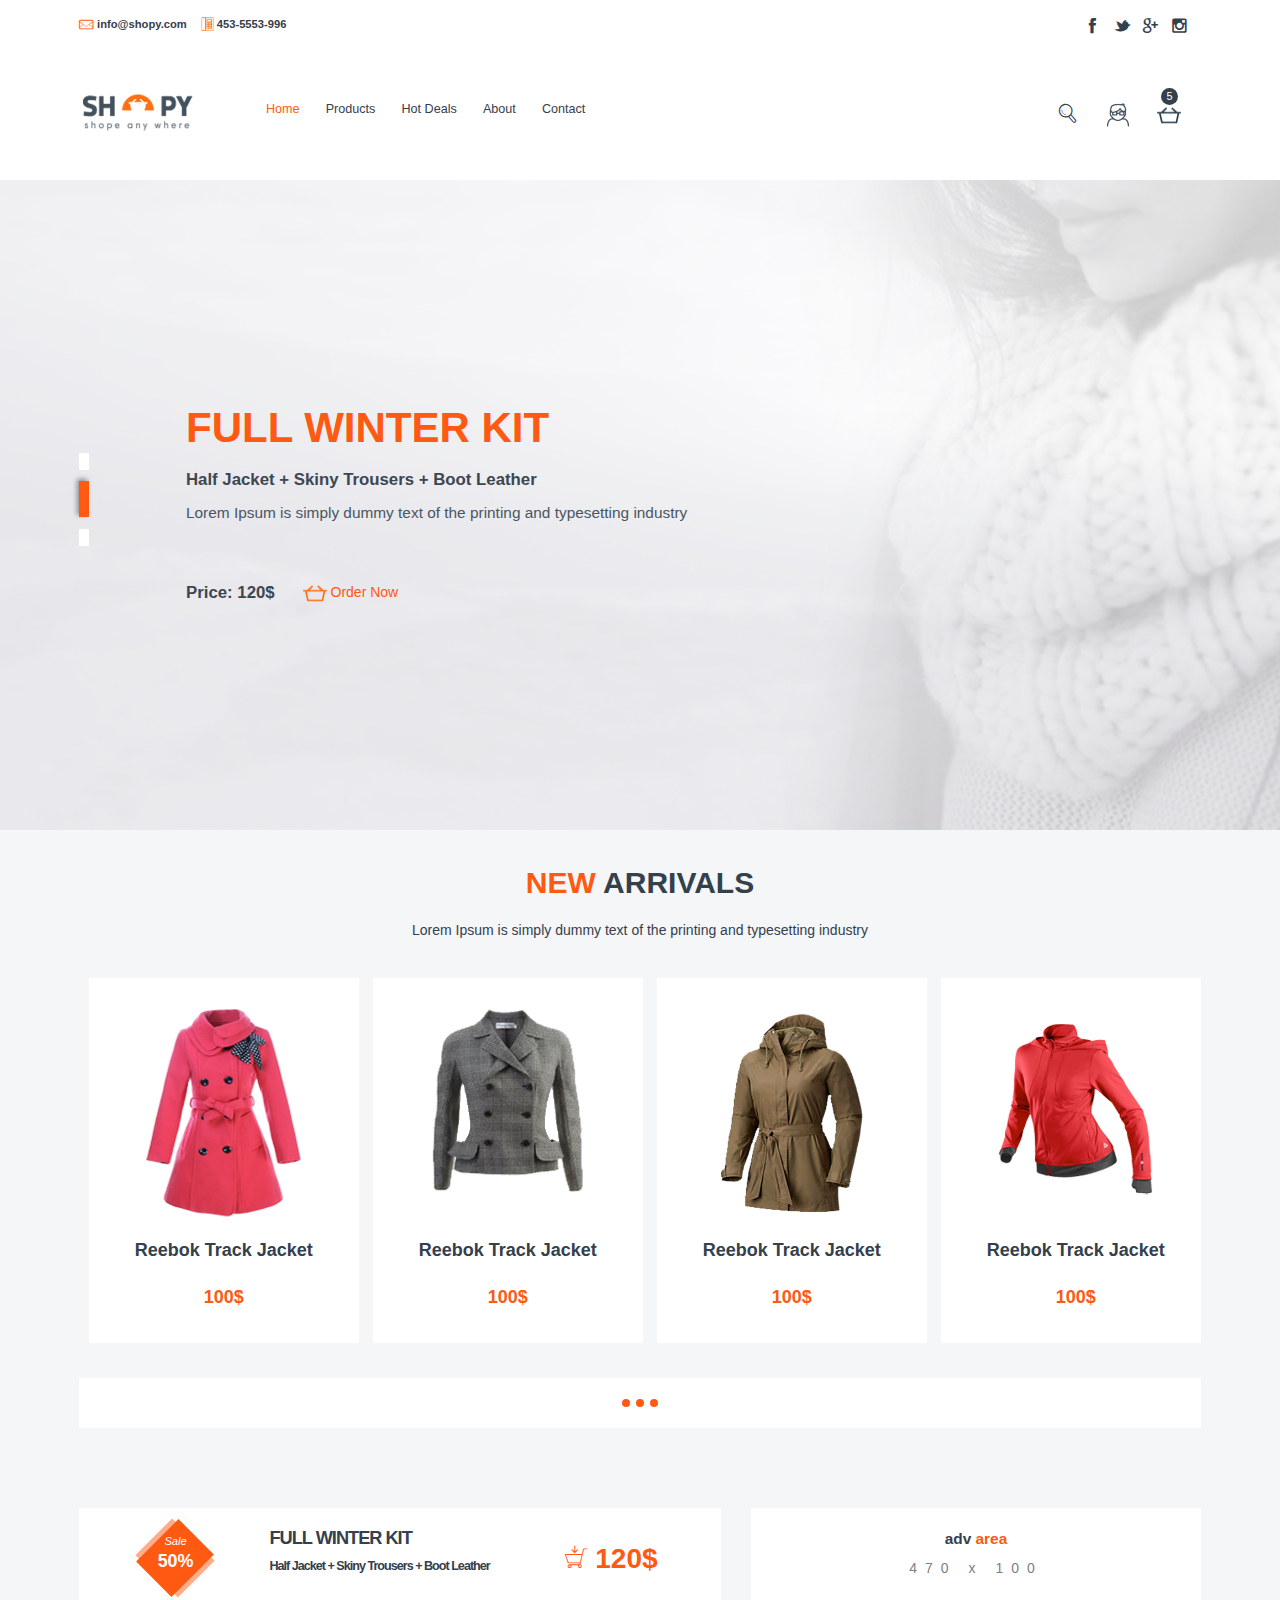
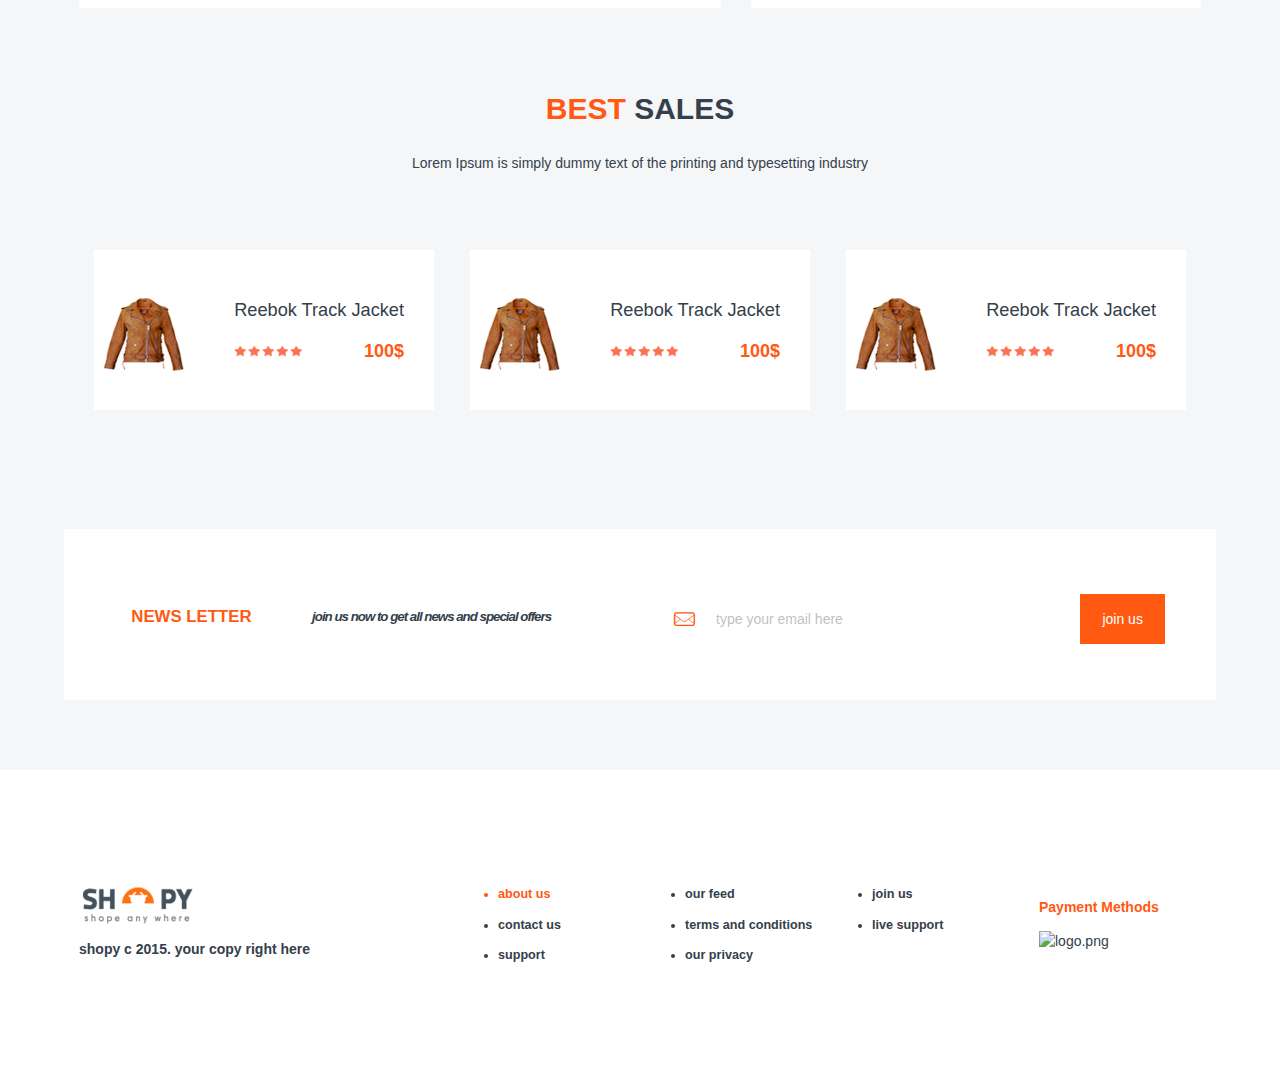
==== index.html @ ba0f43d4 "Resolved Issue #3" ====
<!doctype html>
<html lang="es">
    <head>
        <meta charset="utf-8">
        <title>Shopy Template</title>
        <meta name="description" content="The Best Shopy Template Ever">
        <meta name="viewport" content="width=device-width, initial-scale=1, maximum-scale=1, user-scalable=1, minimum-scale=1">
        
        <script src="jsd/bootstrap.min.js"></script>
        <link rel="stylesheet" href="css/fontactis-fonts1.css">
        <link rel="stylesheet" href="css/bootstrap.min.css">
        <link rel="stylesheet" href="css/main.css">
    </head>
    <body>
            <!-- Header, Main Menu, Nav -->
         <section id="header">

                <!-- Navigation Section -->
             <div id="navigation">
             <div class="container">
                    <!-- Info Section in Navigation -->
                 <div id="nav-info">
                     <ul class="list-inline">
                        <li >
                            <span class="icon-mail contact-icons"></span> info@shopy.com
                        </li>
                        <li>
                            <span>
                                <img src="imgs/icons/tel.png" alt="tel" height="14px" width="13px">
                            </span>453-5553-996
                        </li>
                        <li class="pull-right social-icons">
                            <span class="icon-facebook"></span>
                            <span class="icon-twitter-alt"></span>
                            <span class="icon-gplus"></span>
                            <span class="icon-instagram"></span>
                        </li> 
                     </ul>
                 </div>

                    <!-- Main Menu Section in Navigation -->
                 <div id="main-menu">
                    <div class="row">
                        <div class="col-md-2 main-menu-logo">
                            <img src="imgs/logo.png" height="39px" width="118px" alt="logo.png">
                        </div>
                        <div class="col-md-8 menu">
                            <ul class="list-inline">
                                <li class="active"><a href="index.html">Home</a></li>
                                <li><a href="products.html">Products</a></li>
                                <li>Hot Deals</li>
                                <li>About</li>
                                <li>Contact</li>
                            </ul>
                        </div>
                        <div class="col-md-2 main-menu-options">
                            <ul class="list-inline text-right">
                                <li class="rotate-search icon-search"></li>
                                <li>
                                    <img src="imgs/icons/user.png" alt="tel" height="24px" width="24px">
                                </li>
                                <li>
                                    <span class="cart">5</span>
                                    <img src="imgs/icons/cart.png" alt="tel" height="22px" width="24px">
                                </li>
                            </ul>
                        </div>
                    </div>
                 </div>
             </div>
             </div>

            </div>
        </section>
            <!-- End Of Principal, Main. -->

            <!-- Home Section in Page -->
        <section id="home">
             <div class="home-bg" style="background-image: url(imgs/home-bg.jpg); background-size: cover;"></div>
             <div class="container">
             <div class="row">
                    <!-- Promotions in Home -->
                 <div class="col col-xs-12 col-sm-7 row" id="promos">
                     <div class="col-xs-2 promos-controls">
                        <span class="control"></span>
                        <span class="control promo-selected"></span>
                        <span class="control"></span>
                     </div>

                     <div class="col-xs-10 promo">
                         <div class="promo-title">
                             <h1>Full Winter Kit</h1>
                         </div>
                         <div class="promo-content">
                             <div class="promo-content-pack">
                                 <p>Half Jacket + Skiny Trousers + Boot Leather</p>
                             </div>
                             <div class="promo-content-description">
                                 <p>Lorem Ipsum is simply dummy text of the printing and typesetting industry</p>
                             </div>
                         </div>
                         <div class="promo-foot">
                             <div class="promo-foot-price">
                                 <p>Price: 120$</p>
                             </div>
                             <div class="promo-foot-order">
                                 <a href="#"><span><img src="imgs/icons/cart-orange.png" alt="Cart" height="22px" width="24px"> </span>Order Now</a>
                             </div>
                         </div>
                     </div>
                 </div>
             </div>
        </section>
            <!-- End of Home Section -->

            <!-- New Arrivals Section -->
        <section id="new-arrivals-section">
            <div class="container">
                <div id="new-arrivals">
                    <div id="new-arrivals-title">
                        <h2><span>New</span> Arrivals</h2>
                    </div>
                    <div id="new-arrivals-description">
                        <p>Lorem Ipsum is simply dummy text of the printing and typesetting industry</p>
                    </div>
                    <div id="new-arrivals-content">
                        <a href="product-detail.html" class="col-sm-6 col-md-3 new-arrival">
                             <div class="new-arrival-img">
                                 <img src="imgs/new-arrivals/new-arrival-1.png" height="214px" width="159px" alt="clothes.jpg">
                             </div>
                             <div class="new-arrival-name">
                                 <h4>Reebok Track Jacket</h4>
                             </div>
                             <div class="new-arrival-price">
                                 <h4>100$</h4>
                             </div>
                        </a>
                        <a href="product-detail.html" class="col-sm-6 col-md-3 new-arrival">
                             <div class="new-arrival-img">
                                 <img src="imgs/new-arrivals/new-arrival-2.png" height="214px" width="159px" alt="clothes.jpg">
                             </div>
                             <div class="new-arrival-name">
                                 <h4>Reebok Track Jacket</h4>
                             </div>
                             <div class="new-arrival-price">
                                 <h4>100$</h4>
                             </div>
                        </a>
                        <a href="product-detail.html" class="col-sm-6 col-md-3 new-arrival">
                             <div class="new-arrival-img">
                                 <img src="imgs/new-arrivals/new-arrival-3.png" height="214px" width="159px" alt="clothes.jpg">
                             </div>
                             <div class="new-arrival-name">
                                 <h4>Reebok Track Jacket</h4>
                             </div>
                             <div class="new-arrival-price">
                                 <h4>100$</h4>
                             </div>
                        </a >
                        <a href="product-detail.html" class="col-sm-6 col-md-3 new-arrival">
                             <div class="new-arrival-img">
                                 <img src="imgs/new-arrivals/new-arrival-4.png" height="214px" width="159px" alt="clothes.jpg">
                             </div>
                             <div class="new-arrival-name">
                                 <h4>Reebok Track Jacket</h4>
                             </div>
                             <div class="new-arrival-price">
                                 <h4>100$</h4>
                             </div>
                        </a>
                    </div>
                    <div id="new-arrivals-paging">
                        <div class="col-xs-12 paging-controls">
                           <span></span>
                           <span></span>
                           <span></span>
                        </div>
                    </div>
                </div>
            </div>
        </section>
            <!-- End of New Arrivals Section -->

            <!-- Best Sales -->
        <section id="best-sales">
            <div class="container">
                    <!-- Best Sales Offers Section -->
                <div class="row" id="best-sales-offers">
                    <div class="col col-xs-12 col-md-7 best-sales-offer">
                        <div class="col-xs-3 best-sales-offer-discount">
                            <div class="sale-bg"></div>
                            <div class="discount">
                                <p>Sale <br><span>50%</span></p>
                            </div>
                        </div>
                        <div class="col-xs-9 best-sales-offer-content">
                            <div class="col-xs-8 offer-description">
                                <h3>Full Winter Kit</h3>
                                <p>Half Jacket + Skiny Trousers + Boot Leather</p>
                            </div>
                            <div class="col-xs-4 offer-price">
                                <h3>
                                <span class="icon-caddie-shopping-streamline"></span> 120$
                                </h3>
                            </div>
                        </div>
                    </div>
                    <div class="col col-xs-12 col-md-5 best-sales-offer">
                        <div class="adv-area-title">
                            <p>adv <span>area</span></p>
                        </div>
                        <div class="adv-area-size">
                            <p>470 x 100</p>
                        </div>
                    </div>
                </div>
                <div id="best-sales-body">
                    <div class="best-sales-title">
                        <h2><span>Best</span> Sales</h2>
                    </div>
                    <div class="best-sales-description">
                        <p>Lorem Ipsum is simply dummy text of the printing and typesetting industry</p>
                    </div>
                    <div class="best-sales-content">
                        <div class="col-xs-4 best-sale">
                            <div class="best-sale-img">
                                <img src="imgs/best-sales/best-sale.png" height="90px" width="80px" alt="clothes.jpg">
                            </div>
                            <div class="best-sale-name">
                                <h3>Reebok Track Jacket</h3>
                            </div>
                            <div class="best-sale-votes"></div>
                            <div class="best-sale-price">
                                <h4>100$</h4>
                            </div>
                        </div>
                        <div class="col-xs-4 best-sale">
                            <div class="best-sale-img">
                                <img src="imgs/best-sales/best-sale.png" height="90px" width="80px" alt="clothes.jpg">
                            </div>
                            <div class="best-sale-name">
                                <h3>Reebok Track Jacket</h3>
                            </div>
                            <div class="best-sale-votes"></div>
                            <div class="best-sale-price">
                                <h4>100$</h4>
                            </div>
                        </div>
                        <div class="col-xs-4 best-sale">
                            <div class="best-sale-img">
                                <img src="imgs/best-sales/best-sale.png" height="90px" width="80px" alt="clothes.jpg">
                            </div>
                            <div class="best-sale-name">
                                <h3>Reebok Track Jacket</h3>
                            </div>
                            <div class="best-sale-votes"></div>
                            <div class="best-sale-price">
                                <h4>100$</h4>
                            </div>
                        </div>
                    </div>
                </div>
            </div>
        </section>
            <!-- End Of Best Sales Section -->

            <!-- Join Section -->
        <section id="join-section">
            <div class="container">
                <div class="row">
                    <div class="col-sm-12 col-md-6">
                        <div class="col-sm-5 col-md-4">
                            <h5>News Letter</h5>
                        </div>
                        <div class="col-sm-7 col-md-8">
                            <p>join us now to get all news and special offers</p>
                        </div>
                    </div>
                    <div class="col-sm-12 col-md-6">
                        <div class="col-sm-9 col-md-9">
                            <div class="join-input form-group">
                                <span class="icon-mail"></span>
                                <input type="email" id="join" name="join-button" placeholder="type your email here" value="" class="">
                            </div>
                        </div>
                        <div class="col-sm-3 col-md-3">
                            <div class="join-button">
                                <button class="btn join">join us</button>
                            </div>
                        </div>
                    </div>
                </div>
            </div>
        </section>

            <!-- Footer -->
        <footer id="page-footer">
            <div class="container">
                <div class="row">
                    <div class="col-xs-12 col-md-4 foot-logo">
                        <div class="logo-section">
                            <img src="imgs/logo.png" height="39px" width="118px" alt="logo.png">
                        </div>
                        <div class="copyrights">
                            <p>shopy c 2015. your copy right here</p>
                        </div>
                    </div>
                    <div class="col-xs-12 col-md-6 foot-info">
                        <div class="col-xs-8 col-sm-4">
                            <ul>
                                <li class="actived">about us</li>
                                <li>contact us</li>
                                <li>support</li>
                            </ul>
                        </div>
                        <div class="col-xs-8 col-sm-4">
                            <ul>
                                <li>our feed</li>
                                <li>terms and conditions</li>
                                <li>our privacy</li>
                            </ul>
                        </div>
                        <div class="col-xs-8 col-sm-4">
                            <ul>
                                <li>join us</li>
                                <li>live support</li>
                            </ul>
                        </div>
                    </div>
                    <div class="col-xs-12 col-md-2 foot-payment">
                        <div class="title">
                            <h4>Payment Methods</h4>
                        </div>
                        <div class="cards">
                            <img src="imgs/icons/cards.png" height="19px" width="170px" alt="logo.png">
                        </div>
                    </div>
                </div>
            </div>
        </footer>
    </body>
</html>
---- css/fontactis-fonts1.css ----
@charset "UTF-8";

@font-face {
  font-family: "fontactis-fonts1";
  src:url("../fonts/fontactis-fonts1.eot");
  src:url("../fonts/fontactis-fonts1.eot?#iefix") format("embedded-opentype"),
    url("../fonts/fontactis-fonts1.woff") format("woff"),
    url("../fonts/fontactis-fonts1.ttf") format("truetype"),
    url("../fonts/fontactis-fonts1.svg#fontactis-fonts1") format("svg");
  font-weight: normal;
  font-style: normal;
}

[data-icon]:before {
  font-family: "fontactis-fonts1" !important;
  content: attr(data-icon);
  font-style: normal !important;
  font-weight: normal !important;
  font-variant: normal !important;
  text-transform: none !important;
  speak: none;
  line-height: 1;
  -webkit-font-smoothing: antialiased;
  -moz-osx-font-smoothing: grayscale;
}

[class^="icon-"]:before,
[class*=" icon-"]:before {
  font-family: "fontactis-fonts1" !important;
  font-style: normal !important;
  font-weight: normal !important;
  font-variant: normal !important;
  text-transform: none !important;
  speak: none;
  line-height: 1;
  -webkit-font-smoothing: antialiased;
  -moz-osx-font-smoothing: grayscale;
}

.icon-mail:before {
  content: "\61";
}
.icon-facebook:before {
  content: "\62";
}
.icon-facebook-alt:before {
  content: "\63";
}
.icon-twitter-alt:before {
  content: "\64";
  font-size: 1.1em;
  position: relative;
  top: 1px;
}
.icon-instagram:before {
  content: "\65";
}
.icon-gplus:before {
  content: "\66";
}
.icon-search:before {
  content: "\67";

}
.icon-search-1:before {
  content: "\68";
}
.icon-shopping-cart:before {
  content: "\69";
}
.icon-caddie-shopping-streamline:before {
  content: "\6a";
}
.icon-caddie-shop-shopping-streamline:before {
  content: "\6b";
}
---- css/main.css ----
::-moz-selection {
  background: #b3d4fc;
  text-shadow: none;
}
::selection {
  background: #b3d4fc;
  text-shadow: none;
}
a {
  color: inherit;
}
a:hover {
  color: inherit;
  text-decoration: none;
}
body {
  background-color: #f4f6f8;
  color: #34404b;
}
body h2 {
  font-weight: 900;
  text-align: center;
  text-transform: uppercase;
}
body h2 span {
  color: #ff5912;
}
.container {
  max-width: 90%;
}
/*
	All Site Styles to the Complete Site.
==============================================================*/
#header {
  position: relative;
}
#header #navigation {
  background: #fff;
  height: 180px;
}
#header #navigation #nav-info {
  -webkit-box-align: center;
  -moz-box-align: center;
  -o-box-align: center;
  -ms-flex-align: center;
  -webkit-align-items: center;
  align-items: center;
  display: -webkit-box;
  display: -moz-box;
  display: -webkit-flex;
  display: -ms-flexbox;
  display: box;
  display: flex;
  height: 60px;
}
#header #navigation #nav-info ul {
  color: #34404b;
  width: 100%;
}
#header #navigation #nav-info ul li {
  cursor: pointer;
  font-size: 0.8em;
  font-weight: bold;
}
#header #navigation #nav-info ul li .contact-icons {
  bottom: -4px;
  color: #ff5912;
  font-size: 1.3em;
  position: relative;
}
#header #navigation #nav-info ul li img {
  position: relative;
  top: -1px;
}
#header #navigation #nav-info ul .social-icons {
  bottom: -3px;
  font-size: 1.2em;
  position: relative;
}
#header #navigation #nav-info ul .social-icons span {
  margin: 0 0.2em;
  position: relative;
}
#header #navigation #nav-info ul .social-icons span:hover::before {
  color: rgba(255,89,18,0.9);
  font-size: 1.3em;
  position: relative;
}
#header #navigation #nav-info ul .social-icons span::before {
  -webkit-transition: all ease 0.4s;
  -moz-transition: all ease 0.4s;
  -o-transition: all ease 0.4s;
  -ms-transition: all ease 0.4s;
  transition: all ease 0.4s;
}
#header #navigation #main-menu {
  -webkit-box-align: center;
  -moz-box-align: center;
  -o-box-align: center;
  -ms-flex-align: center;
  -webkit-align-items: center;
  align-items: center;
  display: -webkit-box;
  display: -moz-box;
  display: -webkit-flex;
  display: -ms-flexbox;
  display: box;
  display: flex;
  height: 120px;
}
#header #navigation #main-menu .row {
  width: 100%;
}
#header #navigation #main-menu .main-menu-logo {
  position: relative;
  top: -8px;
}
#header #navigation #main-menu .menu {
  font-size: 0.9em;
  font-weight: 500;
}
#header #navigation #main-menu .menu ul li {
  cursor: pointer;
  margin-right: 1em;
}
#header #navigation #main-menu .menu ul .active {
  color: #ff5912;
}
#header #navigation #main-menu .main-menu-options {
  padding-right: 0;
}
#header #navigation #main-menu .main-menu-options ul li {
  cursor: pointer;
  font-size: 1.3em;
  margin-left: 0.7em;
  position: relative;
  -webkit-transition: all ease 0.6s;
  -moz-transition: all ease 0.6s;
  -o-transition: all ease 0.6s;
  -ms-transition: all ease 0.6s;
  transition: all ease 0.6s;
}
#header #navigation #main-menu .main-menu-options ul li .cart {
  background: #34404b;
  -webkit-background-clip: boerder-box;
  -moz-background-clip: boerder-box;
  background-clip: boerder-box;
  border-radius: 50%;
  color: #fff;
  font-size: 0.6em;
  height: 17px;
  left: 9px;
  padding: 0.1em;
  position: absolute;
  text-align: center;
  top: -13px;
  width: 17px;
}
#header #navigation #main-menu .main-menu-options ul .rotate-search {
  -webkit-transform: rotate(-85deg);
  -moz-transform: rotate(-85deg);
  -o-transform: rotate(-85deg);
  -ms-transform: rotate(-85deg);
  transform: rotate(-85deg);
}
#join-section .container .row {
  -webkit-box-align: center;
  -moz-box-align: center;
  -o-box-align: center;
  -ms-flex-align: center;
  -webkit-align-items: center;
  align-items: center;
  background: #fff;
  margin-top: 2em;
  margin-bottom: 5em;
  min-height: 123px;
  padding: 7% 0 0 6%;
}
#join-section .container .row div {
  margin-bottom: 1em;
  padding: 0;
}
#join-section .container .row div div h5 {
  color: #ff5912;
  font-size: 1.2em;
  font-weight: 800;
  margin: 0;
  text-transform: uppercase;
  white-space: nowrap;
}
#join-section .container .row div div p {
  color: #34404b;
  font-size: 0.95em;
  font-style: italic;
  font-weight: 700;
  letter-spacing: -1px;
  margin: 0;
}
#join-section .container .row div div .join-input span {
  color: #ff5912;
  font-size: 1.5em;
  margin-right: 0.5em;
}
#join-section .container .row div div .join-input input {
  border: none;
  border-radius: 5px;
  height: 25px;
  margin: 0;
  padding: 0 0.5em;
  position: relative;
  top: -6px;
  -webkit-transition: 0.5s height ease;
  -moz-transition: 0.5s height ease;
  -o-transition: 0.5s height ease;
  -ms-transition: 0.5s height ease;
  transition: 0.5s height ease;
  width: 70%;
}
#join-section .container .row div div .join-input input:focus {
  border-bottom: 3px solid rgba(255,89,18,0.5);
  border-top: 2px solid rgba(255,89,18,0.3);
  -webkit-box-shadow: 0 0 3px 2px rgba(255,89,18,0.1);
  box-shadow: 0 0 3px 2px rgba(255,89,18,0.1);
  height: 35px;
  outline: 3px rgba(255,165,0,0.4);
}
#join-section .container .row div div .join-input input::-webkit-input-placeholder {
  color: rgba(128,128,128,0.5);
}
#join-section .container .row div div .join-input input::-moz-placeholder {
  color: rgba(128,128,128,0.5);
}
#join-section .container .row div div .join-input input:-ms-input-placeholder {
  color: rgba(128,128,128,0.5);
}
#join-section .container .row div div .join-input input::placeholder {
  color: rgba(128,128,128,0.5);
}
#join-section .container .row div div .join-button .join {
  background-color: #ff5912;
  border-radius: 0;
  color: #fff;
  outline: none;
  padding: 1em 1.5em;
  position: relative;
  top: -14px;
}
#page-footer {
  background: #fff;
  display: -webkit-box;
  display: -moz-box;
  display: -webkit-flex;
  display: -ms-flexbox;
  display: box;
  display: flex;
  padding: 8% 0;
  min-height: 250px;
  overflow: hidden;
}
#page-footer .container .row .foot-logo .logo-section {
  margin: 1em 0;
}
#page-footer .container .row .foot-logo .copyrights {
  margin: 0.5em 0;
}
#page-footer .container .row .foot-logo .copyrights p {
  font-weight: 700;
}
#page-footer .container .row .foot-info {
  padding-right: 0;
}
#page-footer .container .row .foot-info div ul {
  font-weight: 700;
  margin: 1em 0;
  padding-left: 20px;
}
#page-footer .container .row .foot-info div ul li {
  font-size: 0.9em;
  margin-bottom: 1em;
}
#page-footer .container .row .foot-info .actived {
  color: #ff5912;
}
#page-footer .container .row .foot-payment .title {
  margin: 2em 0 1em 0;
}
#page-footer .container .row .foot-payment .title h4 {
  color: #ff5912;
  font-size: 1em;
  font-weight: 700;
  white-space: nowrap;
}
.new-arrival,
.product {
  background: #fff;
  height: 365px;
  margin-left: 1em;
  min-height: 365px;
  min-width: 270px;
  text-align: center;
  width: 270px;
}
.new-arrival-img,
.product-img {
  padding-top: 2em;
  margin-bottom: 1.5em;
}
.new-arrival-name h4,
.product-name h4 {
  font-weight: 700;
  margin: 1em 0;
}
.new-arrival-price h4,
.product-price h4 {
  color: #ff5912;
  font-weight: 700;
  margin: 1.5em 0;
}
/*	End of All Site Styles
--------------------------------*/
/*
	Home Template Classes 
==============================================================*/
#home {
  -webkit-box-align: center;
  -moz-box-align: center;
  -o-box-align: center;
  -ms-flex-align: center;
  -webkit-align-items: center;
  align-items: center;
  color: #3c4751;
  height: 650px;
  display: -webkit-box;
  display: -moz-box;
  display: -webkit-flex;
  display: -ms-flexbox;
  display: box;
  display: flex;
  position: relative;
}
#home .home-bg {
  height: 100%;
  position: absolute;
  width: 100%;
}
#home #promos {
  -webkit-box-align: center;
  -moz-box-align: center;
  -o-box-align: center;
  -ms-flex-align: center;
  -webkit-align-items: center;
  align-items: center;
  display: -webkit-box;
  display: -moz-box;
  display: -webkit-flex;
  display: -ms-flexbox;
  display: box;
  display: flex;
  height: 200px;
  overflow-x: auto;
}
#home #promos .promos-controls .control {
  cursor: pointer;
  display: block;
  background: #fff;
  height: 17px;
  margin-bottom: 0.8em;
  -webkit-transition: 0.4s all ease-in;
  -moz-transition: 0.4s all ease-in;
  -o-transition: 0.4s all ease-in;
  -ms-transition: 0.4s all ease-in;
  transition: 0.4s all ease-in;
  width: 10px;
}
#home #promos .promos-controls .control:hover {
  background: #ff5912;
  -webkit-box-shadow: -2px -2px 5px rgba(0,0,0,0.4);
  box-shadow: -2px -2px 5px rgba(0,0,0,0.4);
}
#home #promos .promos-controls .promo-selected {
  background: #ff5912;
  height: 36px;
  -webkit-box-shadow: -2px -2px 5px rgba(0,0,0,0.4);
  box-shadow: -2px -2px 5px rgba(0,0,0,0.4);
}
#home #promos .promo {
  height: 100%;
  margin: 0;
  padding-right: 0;
  position: relative;
}
#home #promos .promo-title h1 {
  color: #ff5912;
  font-size: 3em;
  font-weight: 900;
  margin: 0 0 0.4em 0;
  text-transform: uppercase;
}
#home #promos .promo-content-pack p {
  font-size: 1.2em;
  font-weight: bold;
}
#home #promos .promo-content-description p {
  color: #495662;
  font-size: 1.1em;
}
#home #promos .promo-foot {
  -webkit-box-align: center;
  -moz-box-align: center;
  -o-box-align: center;
  -ms-flex-align: center;
  -webkit-align-items: center;
  align-items: center;
  bottom: 0;
  display: -webkit-box;
  display: -moz-box;
  display: -webkit-flex;
  display: -ms-flexbox;
  display: box;
  display: flex;
  position: absolute;
}
#home #promos .promo-foot-price {
  margin-right: 2em;
}
#home #promos .promo-foot-price p {
  font-weight: 700;
  font-size: 1.2em;
  margin: 0;
}
#home #promos .promo-foot-order {
  color: #ff5912;
}
#home #promos .promo-foot-order p {
  font-size: 1.2em;
  margin: 0;
}
#home #promos .promo-foot-order p span {
  position: relative;
  top: -3px;
}
#new-arrivals-section {
  min-height: 650px;
  position: relative;
}
#new-arrivals-section .container #new-arrivals {
  text-align: center;
  position: relative;
}
#new-arrivals-section .container #new-arrivals-title h2 {
  margin: 1.2em 0 0.7em 0;
}
#new-arrivals-section .container #new-arrivals-description {
  margin-bottom: 2em;
}
#new-arrivals-section .container #new-arrivals-content {
  -webkit-box-align: center;
  -moz-box-align: center;
  -o-box-align: center;
  -ms-flex-align: center;
  -webkit-align-items: center;
  align-items: center;
  display: -webkit-box;
  display: -moz-box;
  display: -webkit-flex;
  display: -ms-flexbox;
  display: box;
  display: flex;
  overflow-y: auto;
  padding: 0.7em;
}
#new-arrivals-section .container #new-arrivals-content .new-arrival:first-child {
  margin: 0;
}
#new-arrivals-section .container #new-arrivals-paging {
  -webkit-box-align: center;
  -moz-box-align: center;
  -o-box-align: center;
  -ms-flex-align: center;
  -webkit-align-items: center;
  align-items: center;
  display: -webkit-box;
  display: -moz-box;
  display: -webkit-flex;
  display: -ms-flexbox;
  display: box;
  display: flex;
  height: 100px;
}
#new-arrivals-section .container #new-arrivals-paging .paging-controls {
  -webkit-box-align: center;
  -moz-box-align: center;
  -o-box-align: center;
  -ms-flex-align: center;
  -webkit-align-items: center;
  align-items: center;
  display: -webkit-box;
  display: -moz-box;
  display: -webkit-flex;
  display: -ms-flexbox;
  display: box;
  display: flex;
  background: #fff;
  height: 50px;
  -webkit-box-pack: center;
  -moz-box-pack: center;
  -o-box-pack: center;
  -ms-flex-pack: center;
  -webkit-justify-content: center;
  justify-content: center;
}
#new-arrivals-section .container #new-arrivals-paging .paging-controls span {
  background: #ff5912;
  border-radius: 50%;
  cursor: pointer;
  height: 8px;
  margin: 0 0.2em;
  width: 8px;
}
#best-sales {
  min-min-height: 830px;
}
#best-sales .container {
  padding-top: 2em;
  -webkit-background-clip: content;
  -moz-background-clip: content;
  background-clip: content-box;
}
#best-sales .container #best-sales-offers .best-sales-offer {
  background: #fff;
  -webkit-background-clip: content;
  -moz-background-clip: content;
  background-clip: content-box;
  height: 100px;
  margin-bottom: 3em;
}
#best-sales .container #best-sales-offers .best-sales-offer-discount {
  -webkit-box-align: center;
  -moz-box-align: center;
  -o-box-align: center;
  -ms-flex-align: center;
  -webkit-align-items: center;
  align-items: center;
  display: -webkit-box;
  display: -moz-box;
  display: -webkit-flex;
  display: -ms-flexbox;
  display: box;
  display: flex;
  height: 100px;
  -webkit-box-pack: center;
  -moz-box-pack: center;
  -o-box-pack: center;
  -ms-flex-pack: center;
  -webkit-justify-content: center;
  justify-content: center;
  position: relative;
}
#best-sales .container #best-sales-offers .best-sales-offer-discount .sale-bg {
  background: #ff5912;
  height: 60px;
  right: 40px;
  position: absolute;
  -webkit-transform: rotate(45deg);
  -moz-transform: rotate(45deg);
  -o-transform: rotate(45deg);
  -ms-transform: rotate(45deg);
  transform: rotate(45deg);
  width: 50px;
}
#best-sales .container #best-sales-offers .best-sales-offer-discount .sale-bg::after {
  content: '';
  background: rgba(255,89,18,0.5);
  display: block;
  height: 52px;
  right: 5px;
  position: relative;
  top: 4px;
  width: 60px;
}
#best-sales .container #best-sales-offers .best-sales-offer-discount .discount {
  text-align: center;
}
#best-sales .container #best-sales-offers .best-sales-offer-discount .discount p {
  color: #fff;
  font-size: 0.8em;
  font-style: italic;
  right: 46px;
  margin: 0;
  position: absolute;
  top: 25px;
}
#best-sales .container #best-sales-offers .best-sales-offer-discount .discount p span {
  font-size: 1.6em;
  font-style: normal;
  font-weight: 700;
  margin: 0;
}
#best-sales .container #best-sales-offers .best-sales-offer-content {
  padding-right: 0;
}
#best-sales .container #best-sales-offers .best-sales-offer-content .offer-description {
  padding-right: 0;
}
#best-sales .container #best-sales-offers .best-sales-offer-content .offer-description h3 {
  font-size: 1.3em;
  font-weight: 900;
  letter-spacing: -1px;
  text-transform: uppercase;
}
#best-sales .container #best-sales-offers .best-sales-offer-content .offer-description p {
  font-size: 0.9em;
  font-weight: 600;
  letter-spacing: -1px;
}
#best-sales .container #best-sales-offers .best-sales-offer-content .offer-price {
  height: 100px;
  padding: 0;
}
#best-sales .container #best-sales-offers .best-sales-offer-content .offer-price h3 {
  color: #ff5912;
  font-size: 2em;
  font-weight: 800;
  margin: 23% 0;
}
#best-sales .container #best-sales-offers .best-sales-offer-content .offer-price h3 span {
  cursor: pointer;
  font-weight: 900;
  font-size: 0.8em;
}
#best-sales .container #best-sales-offers .best-sales-offer .adv-area-title {
  text-align: center;
}
#best-sales .container #best-sales-offers .best-sales-offer .adv-area-title p {
  font-size: 1.1em;
  font-weight: 700;
  margin: 1.3em 0 0.5em 0;
}
#best-sales .container #best-sales-offers .best-sales-offer .adv-area-title p span {
  color: #ff5912;
}
#best-sales .container #best-sales-offers .best-sales-offer .adv-area-size {
  color: #808080;
  letter-spacing: 8px;
  text-align: center;
}
#best-sales .container #best-sales-body {
  margin-top: 3em;
  margin-bottom: 4em;
}
#best-sales .container #best-sales-body .best-sales-title {
  margin: 1.5em 0 2em 0;
}
#best-sales .container #best-sales-body .best-sales-description {
  margin-bottom: 5.5em;
  text-align: center;
}
#best-sales .container #best-sales-body .best-sales-content {
  display: -webkit-box;
  display: -moz-box;
  display: -webkit-flex;
  display: -ms-flexbox;
  display: box;
  display: flex;
  height: 195px;
  -webkit-box-pack: justify;
  -moz-box-pack: justify;
  -o-box-pack: justify;
  -ms-flex-pack: justify;
  -webkit-justify-content: space-between;
  justify-content: space-between;
  overflow-x: auto;
}
#best-sales .container #best-sales-body .best-sales-content .best-sale {
  background: #fff;
  -webkit-background-clip: content;
  -moz-background-clip: content;
  background-clip: content-box;
  height: 160px;
  min-width: 160px;
  min-width: 370px;
  position: relative;
  width: 370px;
}
#best-sales .container #best-sales-body .best-sales-content .best-sale-img {
  position: absolute;
  top: 40px;
  left: 25px;
}
#best-sales .container #best-sales-body .best-sales-content .best-sale-name {
  position: absolute;
  right: 45px;
  top: 30px;
}
#best-sales .container #best-sales-body .best-sales-content .best-sale-name h3 {
  font-size: 1.3em;
}
#best-sales .container #best-sales-body .best-sales-content .best-sale-votes {
  background-color: #fff;
  background: url("../imgs/icons/rate.png"), url("../imgs/icons/rate.png"), url("../imgs/icons/rate.png"), url("../imgs/icons/rate.png"), url("../imgs/icons/rate.png");
  -webkit-background-size: 14px 12px;
  -moz-background-size: 14px 12px;
  background-size: 14px 12px;
  position: absolute;
  height: 13px;
  right: 145px;
  top: 95px;
  width: 71px;
}
#best-sales .container #best-sales-body .best-sales-content .best-sale-price {
  color: #ff5912;
  position: absolute;
  right: 45px;
  top: 82px;
}
#best-sales .container #best-sales-body .best-sales-content .best-sale-price h4 {
  font-weight: 700;
}
/*	End of Home Template Classes
--------------------------------*/
/*
	Products Template Classes 
==============================================================*/
#products-section {
  margin-top: 5em;
  margin-bottom: 5em;
}
#products-section .container .row #filters {
  z-index: 999;
}
#products-section .container .row #filters .filter {
  background: #fff;
  margin-bottom: 2em;
  max-width: 270px;
  min-width: 220px;
  padding: 2.5em 2.7em;
}
#products-section .container .row #filters .filter h4 {
  color: #ff5912;
  font-size: 1.2em;
  font-weight: 800;
  letter-spacing: -1px;
}
#products-section .container .row #filters .filter ul {
  margin: 0;
  padding: 0;
  font-size: 1em;
}
#products-section .container .row #filters .filter ul li {
  cursor: pointer;
  font-weight: 700;
  list-style: none;
  margin: 2em 0;
}
#products-section .container .row #filters .filter ul .active {
  color: #ff5912;
}
#products-section .container .row #filters .filter .styled-ul li {
  padding-left: 1.8em;
  position: relative;
}
#products-section .container .row #filters .filter .styled-ul li::before {
  content: '';
  background: rgba(128,128,128,0.2);
  height: 13px;
  left: 0;
  position: absolute;
  top: 4px;
  width: 13px;
}
#products-section .container .row #filters .filter .styled-ul .active::before {
  content: '';
  background: #fff;
  border: 4px solid #ff5912;
}
#products-section .container .row #filters .filter-price-content {
  font-size: 1em;
  font-weight: 700;
  letter-spacing: -1px;
  margin-top: 2.5em;
}
#products-section .container .row #filters .filter-price-content .line-filter {
  border-bottom: 2px solid rgba(128,128,128,0.4);
  height: 30px;
  margin-bottom: 2em;
  margin-top: 2em;
  position: relative;
}
#products-section .container .row #filters .filter-price-content .line-filter .price-from {
  left: 7%;
  position: absolute;
  text-align: left;
  top: -5px;
}
#products-section .container .row #filters .filter-price-content .line-filter .price-to {
  position: absolute;
  right: 3%;
  top: -5px;
}
#products-section .container .row #filters .filter-price-content .line-filter .dot-from {
  left: 10%;
  position: absolute;
}
#products-section .container .row #filters .filter-price-content .line-filter .from-to {
  border-bottom: 3px solid #34404b;
  bottom: -3px;
  left: 10%;
  min-width: 5px;
  padding: 0 0.2em;
  position: absolute;
  right: 10%;
}
#products-section .container .row #filters .filter-price-content .line-filter .dot-to {
  position: absolute;
  right: 10%;
}
#products-section .container .row #filters .filter-price-content .line-filter .dot {
  background: #34404b;
  -webkit-background-clip: content;
  -moz-background-clip: content;
  background-clip: content-box;
  border-radius: 50%;
  cursor: pointer;
  height: 11px;
  bottom: -7px;
  width: 11px;
}
#products-section .container .row #filters .filter-price-content .text-filter {
  display: inline-block;
  position: relative;
  margin-bottom: 2em;
  width: 100%;
}
#products-section .container .row #filters .filter-price-content .text-filter .from {
  display: -webkit-box;
  display: -moz-box;
  display: -webkit-flex;
  display: -ms-flexbox;
  display: box;
  display: flex;
  position: absolute;
  top: 10px;
}
#products-section .container .row #filters .filter-price-content .text-filter .to {
  display: -webkit-box;
  display: -moz-box;
  display: -webkit-flex;
  display: -ms-flexbox;
  display: box;
  display: flex;
  position: absolute;
  right: 0px;
  top: 10px;
}
#products-section .container .row #filters .filter-price-content .text-filter label {
  margin: 0 0.5em 0 0em;
}
#products-section .container .row #filters .filter-price-content .text-filter input {
  background: rgba(128,128,128,0.1);
  border: none;
  outline: none;
  height: 29px;
  position: relative;
  top: -5px;
  width: 49px;
}
#products-section .container .row #results {
  padding: 0;
}
#products-section .container .row #results #products {
  z-index: 0;
  display: block;
}
#products-section .container .row #results #products .product {
  margin-bottom: 2em;
}
#products-section .container .row #results #product-paging {
  -webkit-box-align: center;
  -moz-box-align: center;
  -o-box-align: center;
  -ms-flex-align: center;
  -webkit-align-items: center;
  align-items: center;
  display: -webkit-box;
  display: -moz-box;
  display: -webkit-flex;
  display: -ms-flexbox;
  display: box;
  display: flex;
  height: 50px;
}
#products-section .container .row #results #product-paging .paging-controls {
  -webkit-box-align: center;
  -moz-box-align: center;
  -o-box-align: center;
  -ms-flex-align: center;
  -webkit-align-items: center;
  align-items: center;
  background: #fff;
  -webkit-background-clip: content;
  -moz-background-clip: content;
  background-clip: content-box;
  display: -webkit-box;
  display: -moz-box;
  display: -webkit-flex;
  display: -ms-flexbox;
  display: box;
  display: flex;
  height: 50px;
  -webkit-box-pack: center;
  -moz-box-pack: center;
  -o-box-pack: center;
  -ms-flex-pack: center;
  -webkit-justify-content: center;
  justify-content: center;
  padding-left: 0;
  padding-right: 2.8em;
}
#products-section .container .row #results #product-paging .paging-controls span {
  background: #ff5912;
  border-radius: 50%;
  cursor: pointer;
  height: 8px;
  margin: 0 0.2em;
  width: 8px;
}
/*	End of Products Template Classes
--------------------------------*/
/*
	Product Details || Product Show Template Classes 
==============================================================*/
#product-details-section {
  background: #fff;
  min-height: 650px;
}
#product-details-section .container {
  padding-top: 5em;
  padding-bottom: 3em;
}
#product-details-section .container .row #product-details {
  display: block;
  position: relative;
  top: -50%;
}
#product-details-section .container .row #product-details .product-view {
  -webkit-box-align: center;
  -moz-box-align: center;
  -o-box-align: center;
  -ms-flex-align: center;
  -webkit-align-items: center;
  align-items: center;
  display: -webkit-box;
  display: -moz-box;
  display: -webkit-flex;
  display: -ms-flexbox;
  display: box;
  display: flex;
  -webkit-box-orient: vertical;
  -moz-box-orient: vertical;
  -o-box-orient: vertical;
  -webkit-flex-direction: column;
  -ms-flex-direction: column;
  flex-direction: column;
  margin-bottom: 2em;
}
#product-details-section .container .row #product-details .product-view-large {
  min-height: 350px;
}
#product-details-section .container .row #product-details .product-view-mini {
  border: 3px solid #fff;
  display: -webkit-box;
  display: -moz-box;
  display: -webkit-flex;
  display: -ms-flexbox;
  display: box;
  display: flex;
  -webkit-box-pack: left;
  -moz-box-pack: left;
  -o-box-pack: left;
  -ms-flex-pack: left;
  -webkit-justify-content: left;
  justify-content: left;
  max-width: 330px;
  margin-left: 5%;
  overflow-y: auto;
}
#product-details-section .container .row #product-details .product-view-mini .mini-image {
  -webkit-box-align: center;
  -moz-box-align: center;
  -o-box-align: center;
  -ms-flex-align: center;
  -webkit-align-items: center;
  align-items: center;
  display: -webkit-box;
  display: -moz-box;
  display: -webkit-flex;
  display: -ms-flexbox;
  display: box;
  display: flex;
  height: 69px;
  -webkit-box-pack: center;
  -moz-box-pack: center;
  -o-box-pack: center;
  -ms-flex-pack: center;
  -webkit-justify-content: center;
  justify-content: center;
  margin-right: 1em;
  min-width: 95px;
  position: relative;
  width: 95px;
}
#product-details-section .container .row #product-details .product-view-mini .mini-image-bg {
  background: rgba(128,128,128,0.3);
  cursor: pointer;
  height: 100%;
  position: absolute;
  width: 100%;
}
#product-details-section .container .row #product-details .product-view-mini .mini-image-bg:hover {
  background: rgba(255,89,18,0.3);
}
#product-details-section .container .row #product-details .product-view-mini .mini-image .active {
  background: rgba(255,89,18,0.5);
}
#product-details-section .container .row #product-details .product-detail {
  padding-right: 0;
}
#product-details-section .container .row #product-details .product-detail-title h1 {
  color: #ff5912;
  font-size: 2.9em;
  font-weight: 900;
  text-transform: uppercase;
}
#product-details-section .container .row #product-details .product-detail-content-pack p {
  font-size: 1.17em;
  font-weight: 700;
}
#product-details-section .container .row #product-details .product-detail-content-description {
  margin-bottom: 5em;
}
#product-details-section .container .row #product-details .product-detail-content-description p {
  font-size: 1.1em;
}
#product-details-section .container .row #product-details .product-detail .choose-size ul label {
  font-size: 1.3em;
  letter-spacing: -1px;
  margin-right: 0.5em;
}
#product-details-section .container .row #product-details .product-detail .choose-size ul li {
  cursor: pointer;
  font-weight: bold;
}
#product-details-section .container .row #product-details .product-detail .choose-size ul li::after {
  content: '-';
  position: relative;
  right: -8px;
}
#product-details-section .container .row #product-details .product-detail .choose-size ul li:last-child::after {
  content: '';
}
#product-details-section .container .row #product-details .product-detail .choose-size ul .active {
  font-size: 1.25em;
  color: #ff5912;
}
#product-details-section .container .row #product-details .product-detail .choose-quantity {
  padding-left: 1.5em;
  padding-right: 0;
}
#product-details-section .container .row #product-details .product-detail .choose-quantity label {
  font-size: 1.3em;
  letter-spacing: -1px;
  margin-right: 1em;
}
#product-details-section .container .row #product-details .product-detail .choose-quantity span {
  font-size: 1.2em;
  font-weight: bold;
  margin-right: 0.8em;
}
#product-details-section .container .row #product-details .product-detail .choose-quantity .active {
  color: #ff5912;
  font-weight: 800;
}
#product-details-section .container .row #product-details .product-detail .product-foot {
  margin-top: 4.6em;
}
#product-details-section .container .row #product-details .product-detail .product-foot-price label {
  font-size: 1.4em;
  font-weight: 700;
}
#product-details-section .container .row #product-details .product-detail .product-foot-order {
  padding-left: 1.7em;
  padding-right: 0;
}
#product-details-section .container .row #product-details .product-detail .product-foot-order span {
  margin-right: 1.7em;
}
#product-details-section .container .row #product-details .product-detail .product-foot-order span img {
  cursor: pointer;
}
#product-details-section .container .row #product-details .product-detail .product-foot-order span button {
  background: #ff5912;
  color: #fff;
  border-radius: 50px;
  padding: 0.85em 2em;
}
#related-products-section .container {
  padding: 5em 0 2em 0;
}
#related-products-section .container #related-products #product-title {
  margin-bottom: 1.5em;
}
#related-products-section .container #related-products #product-title h2 {
  font-size: 1.7em;
}
#related-products-section .container #related-products #product-description {
  margin-bottom: 4em;
  text-align: center;
}
#related-products-section .container #related-products #product-content {
  margin-bottom: 6em;
}
/*	End of Product Details || Product Show Template Classes
--------------------------------*/
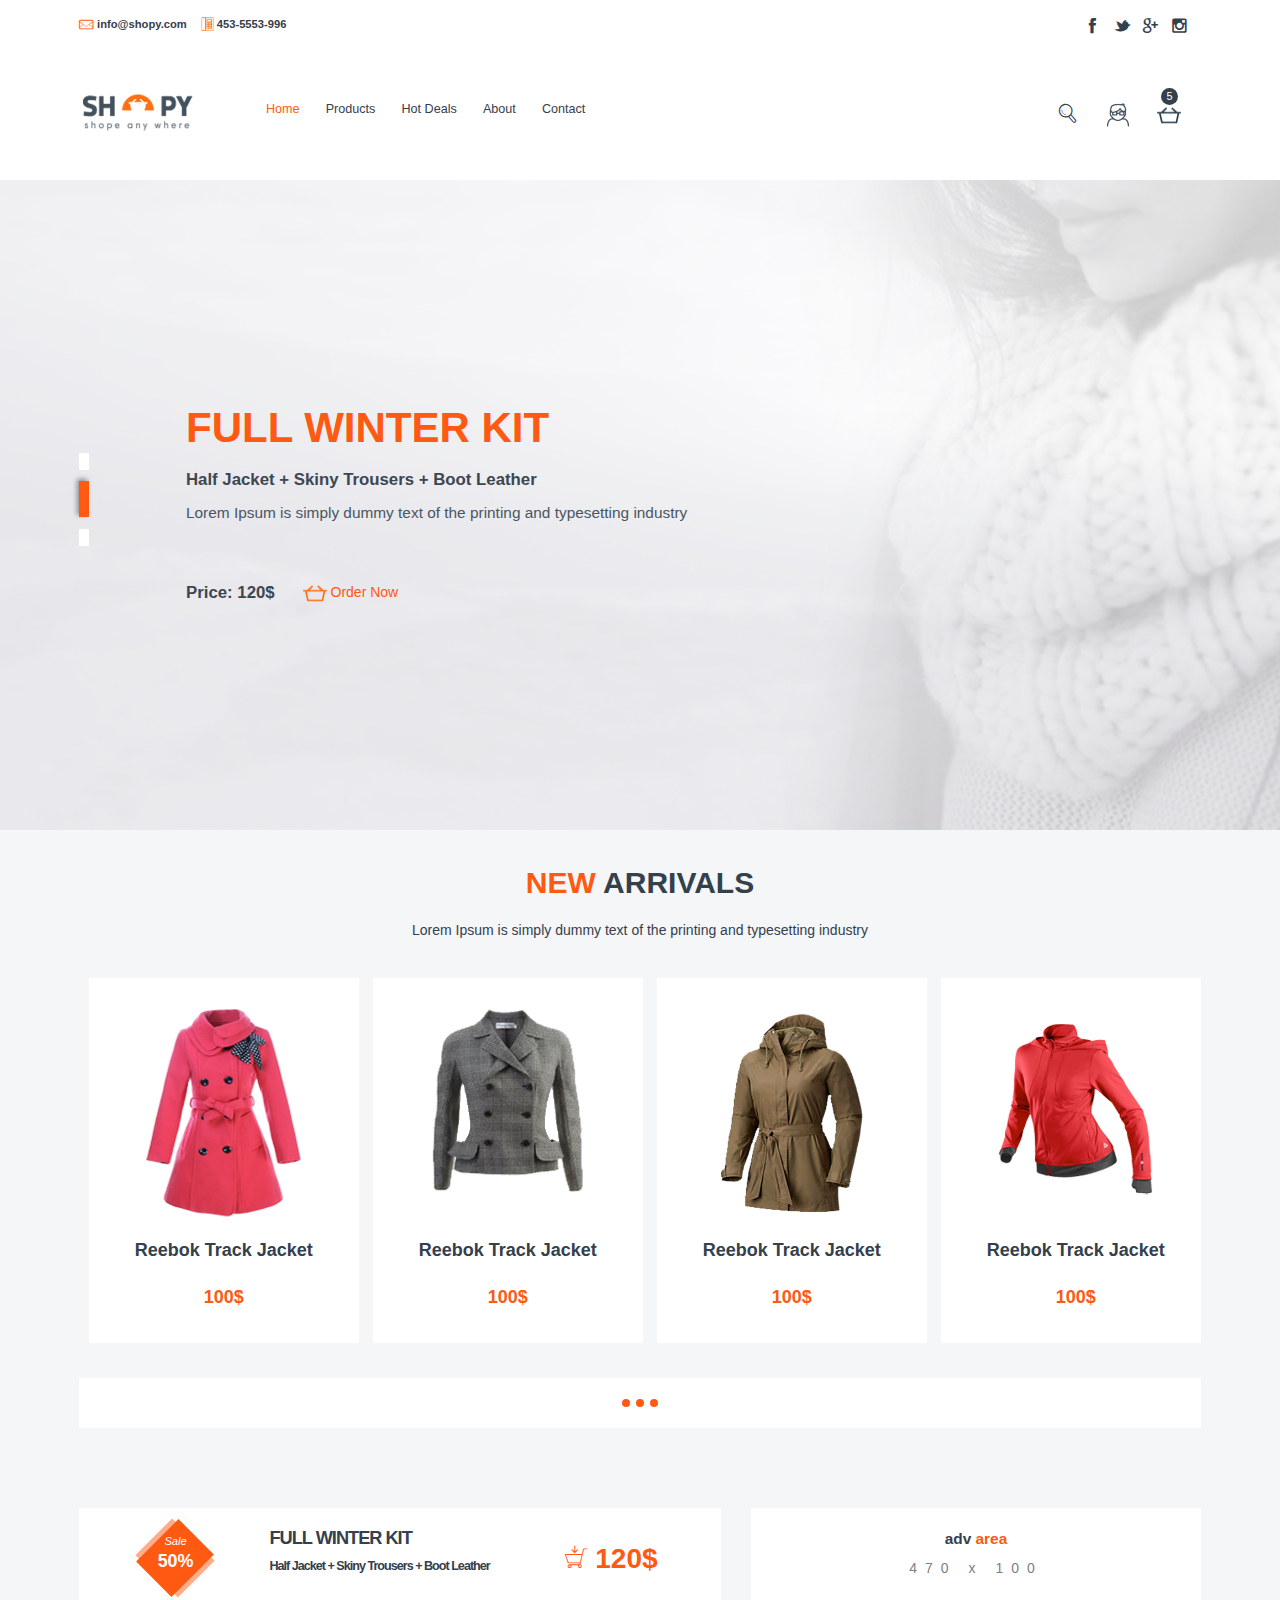
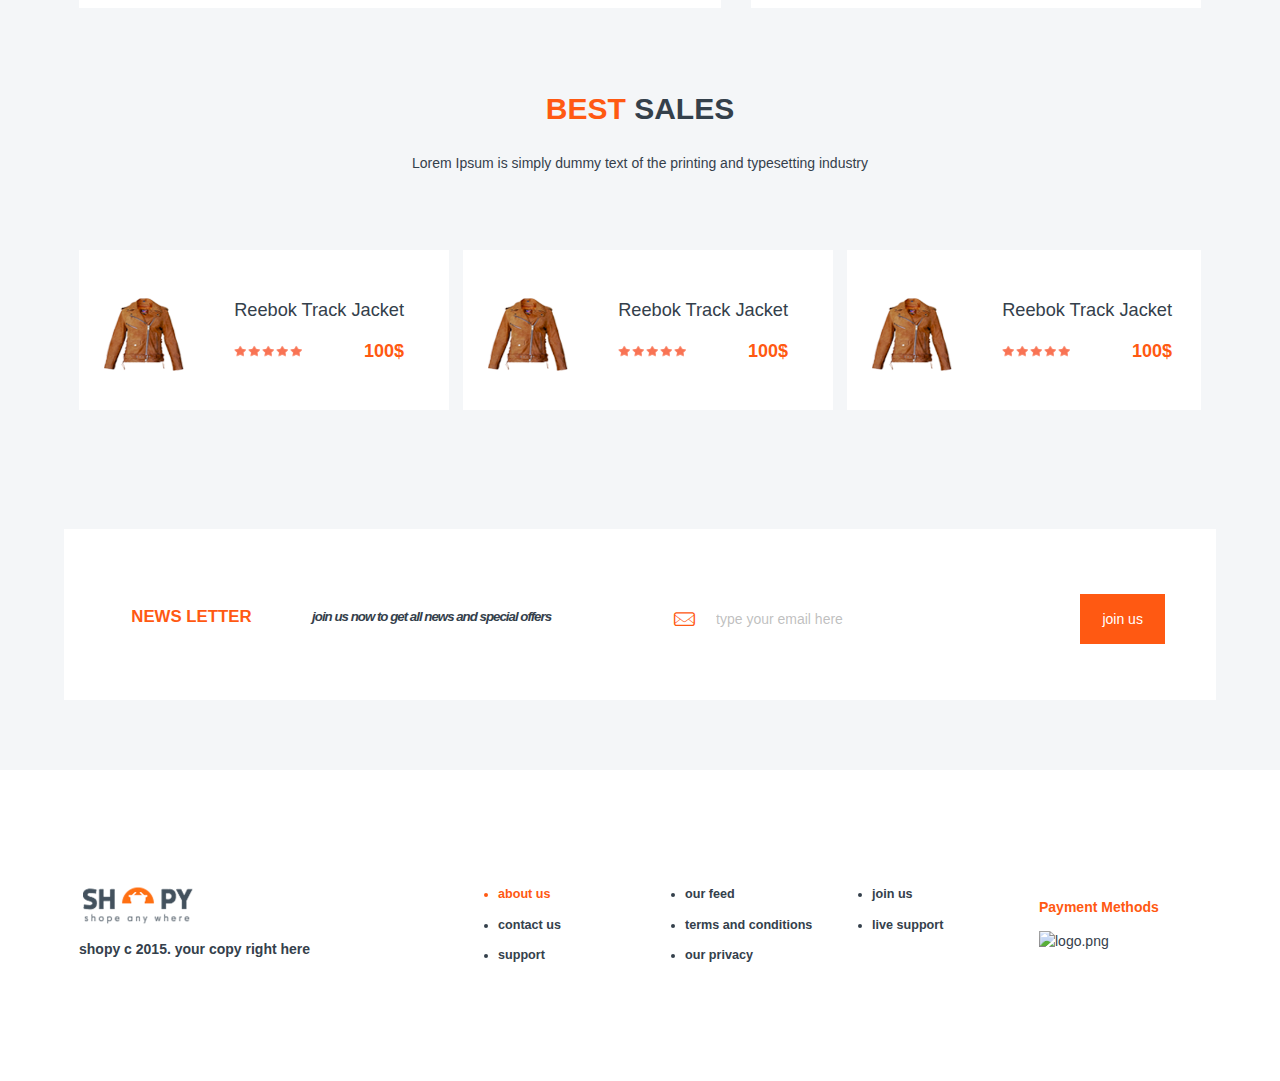
==== commit 3e6719e4: "Resolved Issue #7" ====
--- a/index.html
+++ b/index.html
@@ -89,7 +89,7 @@
 
                      <div class="col-xs-10 promo">
                          <div class="promo-title">
-                             <h1>Full Winter Kit</h1>
+                             <h1><a href="product-detail.html">Full Winter Kit</a></h1>
                          </div>
                          <div class="promo-content">
                              <div class="promo-content-pack">
@@ -222,7 +222,7 @@
                         <p>Lorem Ipsum is simply dummy text of the printing and typesetting industry</p>
                     </div>
                     <div class="best-sales-content">
-                        <div class="col-xs-4 best-sale">
+                        <a href="products.html" class="col-xs-4 best-sale">
                             <div class="best-sale-img">
                                 <img src="imgs/best-sales/best-sale.png" height="90px" width="80px" alt="clothes.jpg">
                             </div>
@@ -233,8 +233,8 @@
                             <div class="best-sale-price">
                                 <h4>100$</h4>
                             </div>
-                        </div>
-                        <div class="col-xs-4 best-sale">
+                        </a>
+                        <a href="products.html" class="col-xs-4 best-sale">
                             <div class="best-sale-img">
                                 <img src="imgs/best-sales/best-sale.png" height="90px" width="80px" alt="clothes.jpg">
                             </div>
@@ -245,8 +245,8 @@
                             <div class="best-sale-price">
                                 <h4>100$</h4>
                             </div>
-                        </div>
-                        <div class="col-xs-4 best-sale">
+                        </a>
+                        <a href="products.html" class="col-xs-4 best-sale">
                             <div class="best-sale-img">
                                 <img src="imgs/best-sales/best-sale.png" height="90px" width="80px" alt="clothes.jpg">
                             </div>
@@ -257,7 +257,7 @@
                             <div class="best-sale-price">
                                 <h4>100$</h4>
                             </div>
-                        </div>
+                        </a>
                     </div>
                 </div>
             </div>
--- a/css/main.css
+++ b/css/main.css
@@ -297,7 +297,13 @@
   margin-left: 1em;
   min-height: 365px;
   min-width: 270px;
+  max-width: 270px;
   text-align: center;
+  -webkit-transition: all 0.7s;
+  -moz-transition: all 0.7s;
+  -o-transition: all 0.7s;
+  -ms-transition: all 0.7s;
+  transition: all 0.7s;
   width: 270px;
 }
 .new-arrival-img,
@@ -315,6 +321,11 @@
   color: #ff5912;
   font-weight: 700;
   margin: 1.5em 0;
+}
+.new-arrival:hover,
+.product:hover {
+  -webkit-box-shadow: 5px 5px 8px rgba(0,0,0,0.2);
+  box-shadow: 5px 5px 8px rgba(0,0,0,0.2);
 }
 /*	End of All Site Styles
 --------------------------------*/
@@ -673,14 +684,15 @@
 }
 #best-sales .container #best-sales-body .best-sales-content .best-sale {
   background: #fff;
-  -webkit-background-clip: content;
-  -moz-background-clip: content;
-  background-clip: content-box;
   height: 160px;
-  min-width: 160px;
+  margin-right: 1em;
   min-width: 370px;
   position: relative;
   width: 370px;
+}
+#best-sales .container #best-sales-body .best-sales-content .best-sale:hover {
+  -webkit-box-shadow: 3px 3px 8px rgba(0,0,0,0.2);
+  box-shadow: 3px 3px 8px rgba(0,0,0,0.2);
 }
 #best-sales .container #best-sales-body .best-sales-content .best-sale-img {
   position: absolute;
@@ -1117,7 +1129,23 @@
   text-align: center;
 }
 #related-products-section .container #related-products #product-content {
-  margin-bottom: 6em;
+  -webkit-box-align: center;
+  -moz-box-align: center;
+  -o-box-align: center;
+  -ms-flex-align: center;
+  -webkit-align-items: center;
+  align-items: center;
+  display: -webkit-box;
+  display: -moz-box;
+  display: -webkit-flex;
+  display: -ms-flexbox;
+  display: box;
+  display: flex;
+  overflow-y: auto;
+  padding: 0.7em;
+}
+#related-products-section .container #related-products #product-content .product {
+  margin-bottom: 2em;
 }
 /*	End of Product Details || Product Show Template Classes
 --------------------------------*/
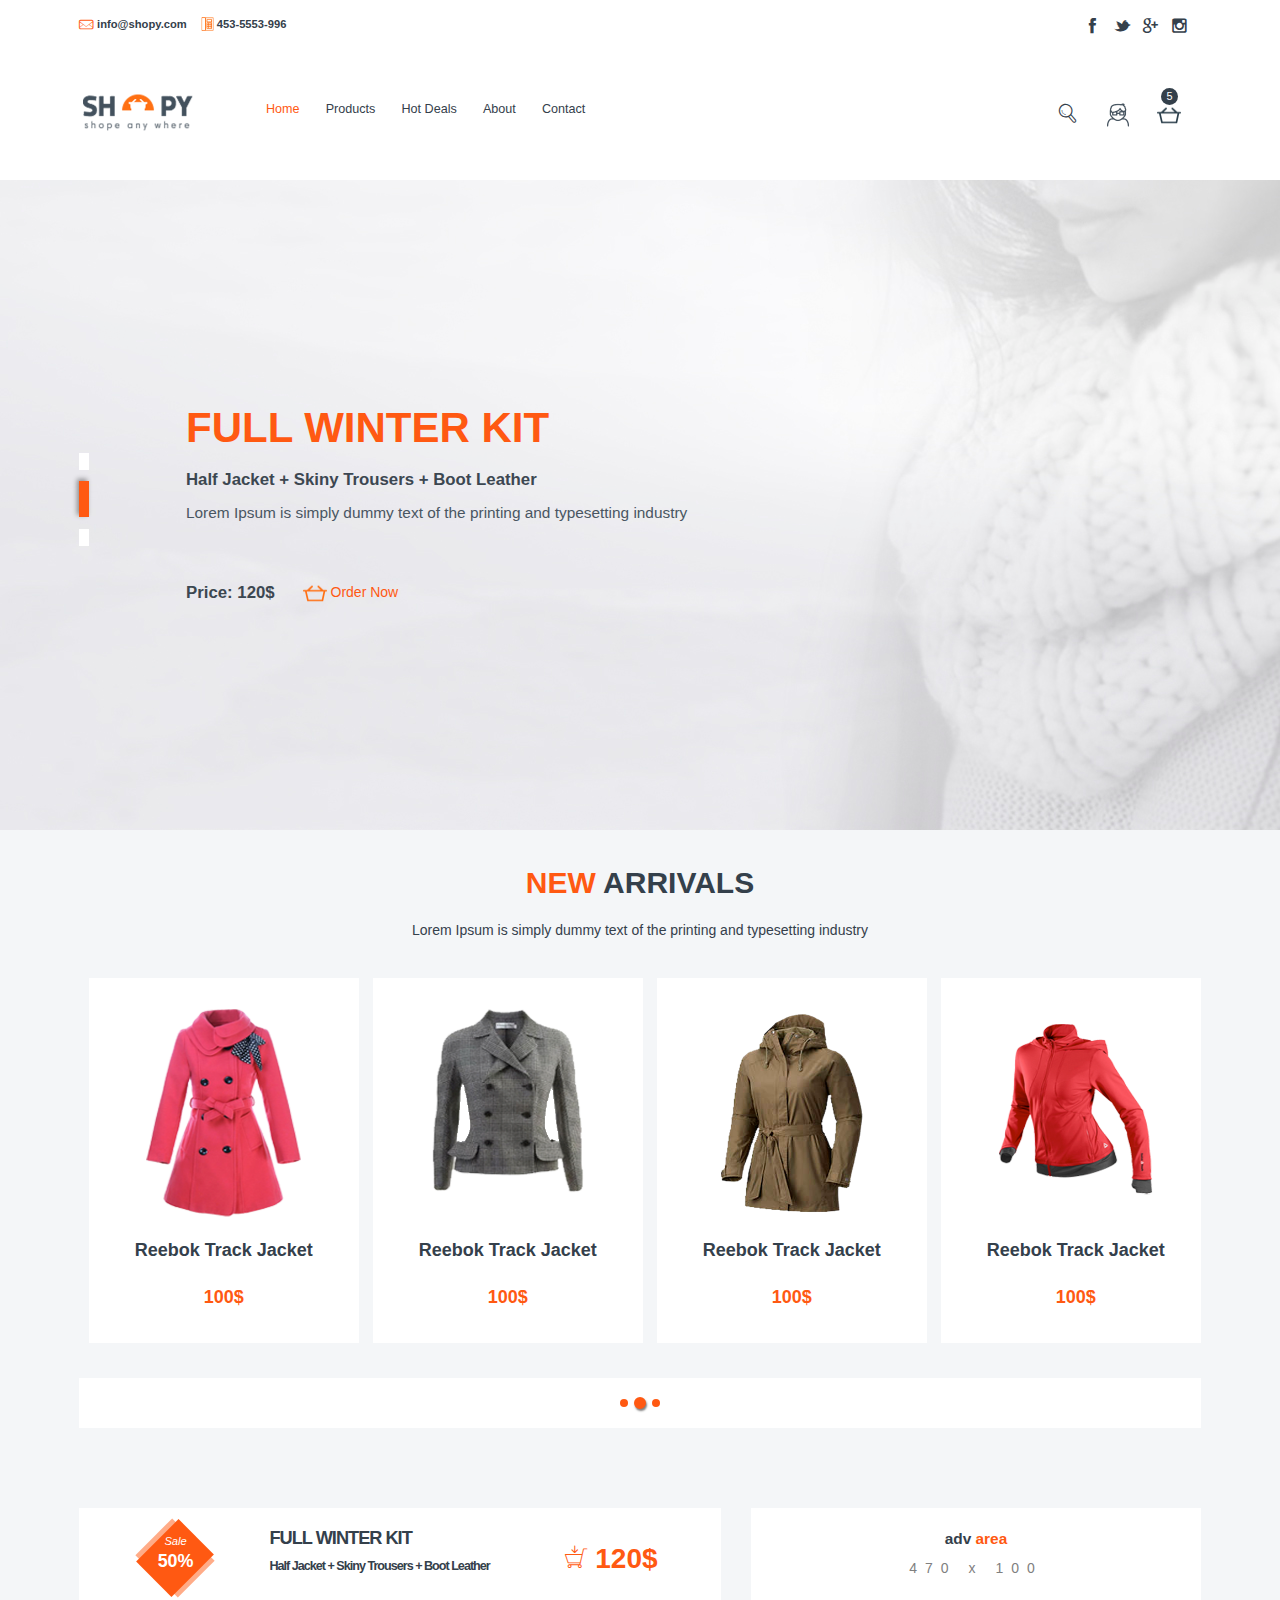
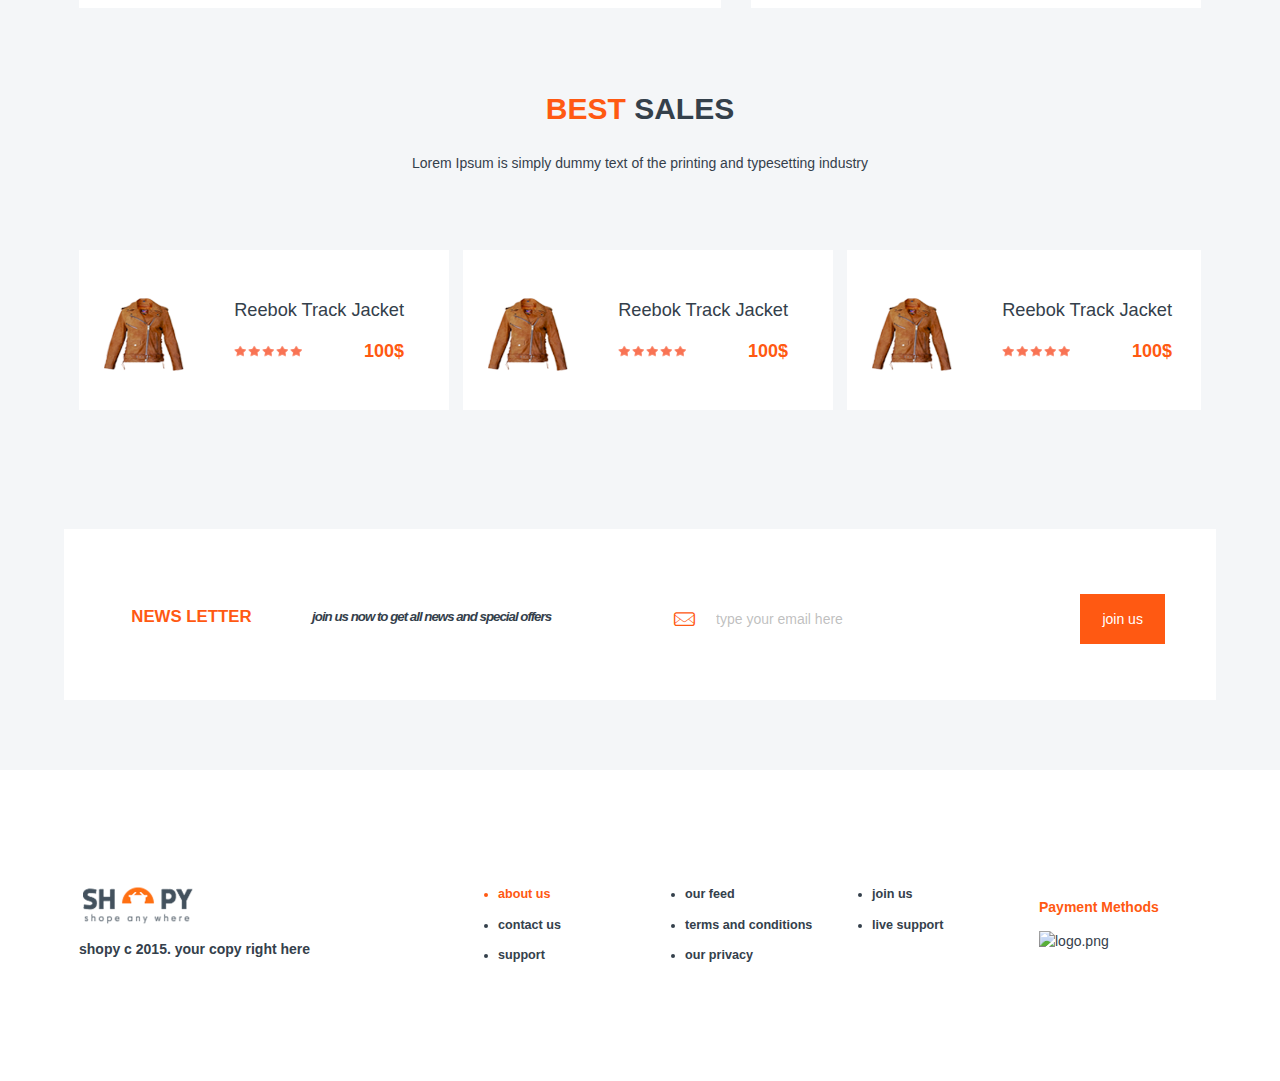
==== commit 7243d7cc: "Resolved Issue #17" ====
--- a/index.html
+++ b/index.html
@@ -6,14 +6,16 @@
         <meta name="description" content="The Best Shopy Template Ever">
         <meta name="viewport" content="width=device-width, initial-scale=1, maximum-scale=1, user-scalable=1, minimum-scale=1">
         
-        <script src="jsd/bootstrap.min.js"></script>
         <link rel="stylesheet" href="css/fontactis-fonts1.css">
         <link rel="stylesheet" href="css/bootstrap.min.css">
         <link rel="stylesheet" href="css/main.css">
+
+        <script src="js/jquery-3.2.1.min.js"></script>
+        <script src="js/bootstrap.min.js"></script>
     </head>
     <body>
             <!-- Header, Main Menu, Nav -->
-         <section id="header">
+        <section id="header">
 
                 <!-- Navigation Section -->
              <div id="navigation">
@@ -55,13 +57,15 @@
                         </div>
                         <div class="col-md-2 main-menu-options">
                             <ul class="list-inline text-right">
-                                <li class="rotate-search icon-search"></li>
-                                <li>
-                                    <img src="imgs/icons/user.png" alt="tel" height="24px" width="24px">
+                                <li class="icon-search rotate-search"></li>
+                                <li  id="user-imgs">
+                                    <img src="imgs/icons/user.png" alt="User" height="24px" width="24px" id="user-img">
+                                    <img src="imgs/icons/user-orange.png" alt="User" height="0" width="0" id="user-img-orange">
                                 </li>
-                                <li>
+                                <li id="cart-imgs">
                                     <span class="cart">5</span>
-                                    <img src="imgs/icons/cart.png" alt="tel" height="22px" width="24px">
+                                    <img src="imgs/icons/cart.png" alt="Cart" height="22px" width="24px" id="cart-img">
+                                    <img src="imgs/icons/cart-orange.png" alt="Cart" height="0" width="0" id="cart-img-orange">
                                 </li>
                             </ul>
                         </div>
@@ -82,12 +86,12 @@
                     <!-- Promotions in Home -->
                  <div class="col col-xs-12 col-sm-7 row" id="promos">
                      <div class="col-xs-2 promos-controls">
-                        <span class="control"></span>
-                        <span class="control promo-selected"></span>
-                        <span class="control"></span>
+                        <span class="control" onclick="promo2()" id="control2"></span>
+                        <span class="control promo-selected" onclick="promo1()" id="control1"></span>
+                        <span class="control" onclick="promo3()" id="control3"></span>
                      </div>
 
-                     <div class="col-xs-10 promo">
+                     <div class="col-xs-10 promo1 promo">
                          <div class="promo-title">
                              <h1><a href="product-detail.html">Full Winter Kit</a></h1>
                          </div>
@@ -108,6 +112,54 @@
                              </div>
                          </div>
                      </div>
+
+                     
+                     <div class="col-xs-10 promo2 promo" style="display: none; height: 0;">
+                         <div class="promo-title">
+                             <h1><a href="product-detail.html">Sexy Pool Kit</a></h1>
+                         </div>
+                         <div class="promo-content">
+                             <div class="promo-content-pack">
+                                 <p>Big Hat + Solar Blocker + Bikiny</p>
+                             </div>
+                             <div class="promo-content-description">
+                                 <p>Lorem Ipsum is simply dummy text of the printing and typesetting industry. Lorem Ipsum is simply</p>
+                             </div>
+                         </div>
+                         <div class="promo-foot">
+                             <div class="promo-foot-price">
+                                 <p>Price: 320$</p>
+                             </div>
+                             <div class="promo-foot-order">
+                                 <a href="#"><span><img src="imgs/icons/cart-orange.png" alt="Cart" height="22px" width="24px"> </span>Order Now</a>
+                             </div>
+                         </div>
+                     </div>
+
+                     
+                     <div class="col-xs-10 promo3 promo" style="display: none; height: 0;">
+                         <div class="promo-title">
+                             <h1><a href="product-detail.html">Back To School</a></h1>
+                         </div>
+                         <div class="promo-content">
+                             <div class="promo-content-pack">
+                                 <p>BackPackt + Pencil Kit + Black Choes</p>
+                             </div>
+                             <div class="promo-content-description">
+                                 <p>Lorem Ipsum is simply dummy text of the printing</p>
+                             </div>
+                         </div>
+                         <div class="promo-foot">
+                             <div class="promo-foot-price">
+                                 <p>Price: 200$</p>
+                             </div>
+                             <div class="promo-foot-order">
+                                 <a href="#"><span><img src="imgs/icons/cart-orange.png" alt="Cart" height="22px" width="24px"> </span>Order Now</a>
+                             </div>
+                         </div>
+                     </div>
+
+
                  </div>
              </div>
         </section>
@@ -123,7 +175,8 @@
                     <div id="new-arrivals-description">
                         <p>Lorem Ipsum is simply dummy text of the printing and typesetting industry</p>
                     </div>
-                    <div id="new-arrivals-content">
+
+                    <div id="new-arrivals-content-1">
                         <a href="product-detail.html" class="col-sm-6 col-md-3 new-arrival">
                              <div class="new-arrival-img">
                                  <img src="imgs/new-arrivals/new-arrival-1.png" height="214px" width="159px" alt="clothes.jpg">
@@ -156,26 +209,122 @@
                              <div class="new-arrival-price">
                                  <h4>100$</h4>
                              </div>
+                        </a>
+                        <a href="product-detail.html" class="col-sm-6 col-md-3 new-arrival">
+                             <div class="new-arrival-img">
+                                 <img src="imgs/new-arrivals/new-arrival-4.png" height="214px" width="159px" alt="clothes.jpg">
+                             </div>
+                             <div class="new-arrival-name">
+                                 <h4>Reebok Track Jacket</h4>
+                             </div>
+                             <div class="new-arrival-price">
+                                 <h4>100$</h4>
+                             </div>
+                        </a>
+                    </div>
+
+                    <div id="new-arrivals-content-2" style="display:none;">
+                        <a href="product-detail.html" class="col-sm-6 col-md-3 new-arrival">
+                             <div class="new-arrival-img">
+                                 <img src="imgs/new-arrivals/new-arrival-3.png" height="214px" width="159px" alt="clothes.jpg">
+                             </div>
+                             <div class="new-arrival-name">
+                                 <h4>Reebok Track Jacket</h4>
+                             </div>
+                             <div class="new-arrival-price">
+                                 <h4>100$</h4>
+                             </div>
+                        </a>
+                        <a href="product-detail.html" class="col-sm-6 col-md-3 new-arrival">
+                             <div class="new-arrival-img">
+                                 <img src="imgs/new-arrivals/new-arrival-4.png" height="214px" width="159px" alt="clothes.jpg">
+                             </div>
+                             <div class="new-arrival-name">
+                                 <h4>Reebok Track Jacket</h4>
+                             </div>
+                             <div class="new-arrival-price">
+                                 <h4>100$</h4>
+                             </div>
+                        </a>
+                        <a href="product-detail.html" class="col-sm-6 col-md-3 new-arrival">
+                             <div class="new-arrival-img">
+                                 <img src="imgs/new-arrivals/new-arrival-1.png" height="214px" width="159px" alt="clothes.jpg">
+                             </div>
+                             <div class="new-arrival-name">
+                                 <h4>Reebok Track Jacket</h4>
+                             </div>
+                             <div class="new-arrival-price">
+                                 <h4>100$</h4>
+                             </div>
+                        </a>
+                        <a href="product-detail.html" class="col-sm-6 col-md-3 new-arrival">
+                             <div class="new-arrival-img">
+                                 <img src="imgs/new-arrivals/new-arrival-2.png" height="214px" width="159px" alt="clothes.jpg">
+                             </div>
+                             <div class="new-arrival-name">
+                                 <h4>Reebok Track Jacket</h4>
+                             </div>
+                             <div class="new-arrival-price">
+                                 <h4>100$</h4>
+                             </div>
+                        </a>
+                    </div>
+
+                    <div id="new-arrivals-content-3" style="display:none;">
+                        <a href="product-detail.html" class="col-sm-6 col-md-3 new-arrival">
+                             <div class="new-arrival-img">
+                                 <img src="imgs/new-arrivals/new-arrival-4.png" height="214px" width="159px" alt="clothes.jpg">
+                             </div>
+                             <div class="new-arrival-name">
+                                 <h4>Reebok Track Jacket</h4>
+                             </div>
+                             <div class="new-arrival-price">
+                                 <h4>100$</h4>
+                             </div>
+                        </a>
+                        <a href="product-detail.html" class="col-sm-6 col-md-3 new-arrival">
+                             <div class="new-arrival-img">
+                                 <img src="imgs/new-arrivals/new-arrival-3.png" height="214px" width="159px" alt="clothes.jpg">
+                             </div>
+                             <div class="new-arrival-name">
+                                 <h4>Reebok Track Jacket</h4>
+                             </div>
+                             <div class="new-arrival-price">
+                                 <h4>100$</h4>
+                             </div>
+                        </a>
+                        <a href="product-detail.html" class="col-sm-6 col-md-3 new-arrival">
+                             <div class="new-arrival-img">
+                                 <img src="imgs/new-arrivals/new-arrival-2.png" height="214px" width="159px" alt="clothes.jpg">
+                             </div>
+                             <div class="new-arrival-name">
+                                 <h4>Reebok Track Jacket</h4>
+                             </div>
+                             <div class="new-arrival-price">
+                                 <h4>100$</h4>
+                             </div>
                         </a >
                         <a href="product-detail.html" class="col-sm-6 col-md-3 new-arrival">
                              <div class="new-arrival-img">
-                                 <img src="imgs/new-arrivals/new-arrival-4.png" height="214px" width="159px" alt="clothes.jpg">
-                             </div>
-                             <div class="new-arrival-name">
-                                 <h4>Reebok Track Jacket</h4>
-                             </div>
-                             <div class="new-arrival-price">
-                                 <h4>100$</h4>
-                             </div>
-                        </a>
-                    </div>
+                                 <img src="imgs/new-arrivals/new-arrival-1.png" height="214px" width="159px" alt="clothes.jpg">
+                             </div>
+                             <div class="new-arrival-name">
+                                 <h4>Reebok Track Jacket</h4>
+                             </div>
+                             <div class="new-arrival-price">
+                                 <h4>100$</h4>
+                             </div>
+                        </a>
+                    </div>
+
                     <div id="new-arrivals-paging">
                         <div class="col-xs-12 paging-controls">
-                           <span></span>
-                           <span></span>
-                           <span></span>
-                        </div>
-                    </div>
+                           <span class="" onclick="arrival2()" id="paging2"></span>
+                           <span class="active" onclick="arrival1()" id="paging1"></span>
+                           <span class="" onclick="arrival3()" id="paging3"></span>
+                        </div>
+                    </div>
+
                 </div>
             </div>
         </section>
@@ -277,17 +426,19 @@
                         </div>
                     </div>
                     <div class="col-sm-12 col-md-6">
-                        <div class="col-sm-9 col-md-9">
-                            <div class="join-input form-group">
-                                <span class="icon-mail"></span>
-                                <input type="email" id="join" name="join-button" placeholder="type your email here" value="" class="">
-                            </div>
-                        </div>
-                        <div class="col-sm-3 col-md-3">
-                            <div class="join-button">
-                                <button class="btn join">join us</button>
-                            </div>
-                        </div>
+                        <form action="#join-section">
+                            <div class="col-sm-9 col-md-9">
+                                <div class="join-input form-group">
+                                    <span class="icon-mail"></span>
+                                    <input type="email" id="join" name="join-button" placeholder="type your email here" value="" class="">
+                                </div>
+                            </div>
+                            <div class="col-sm-3 col-md-3">
+                                <div class="join-button">
+                                    <button type="submit" class="btn join">join us</button>
+                                </div>
+                            </div>
+                        </form>
                     </div>
                 </div>
             </div>
@@ -308,22 +459,22 @@
                     <div class="col-xs-12 col-md-6 foot-info">
                         <div class="col-xs-8 col-sm-4">
                             <ul>
-                                <li class="actived">about us</li>
-                                <li>contact us</li>
-                                <li>support</li>
+                                <li class="actived"><a href="#">about us</a></li>
+                                <li><a href="#">contact us</a></li>
+                                <li><a href="#">support</a></li>
                             </ul>
                         </div>
                         <div class="col-xs-8 col-sm-4">
                             <ul>
-                                <li>our feed</li>
-                                <li>terms and conditions</li>
-                                <li>our privacy</li>
+                                <li><a href="">our feed</a></li>
+                                <li><a href="#">terms and conditions</a></li>
+                                <li><a href="#">our privacy</a></li>
                             </ul>
                         </div>
                         <div class="col-xs-8 col-sm-4">
                             <ul>
-                                <li>join us</li>
-                                <li>live support</li>
+                                <li><a href="#">join us</a></li>
+                                <li><a href="#">live support</a></li>
                             </ul>
                         </div>
                     </div>
@@ -338,6 +489,7 @@
                 </div>
             </div>
         </footer>
+        <script src="js/main.js"></script>
     </body>
 </html>
 
--- a/css/main.css
+++ b/css/main.css
@@ -123,22 +123,45 @@
   cursor: pointer;
   margin-right: 1em;
 }
+#header #navigation #main-menu .menu ul li:hover {
+  color: #ff5912;
+}
 #header #navigation #main-menu .menu ul .active {
   color: #ff5912;
 }
 #header #navigation #main-menu .main-menu-options {
   padding-right: 0;
 }
+#header #navigation #main-menu .main-menu-options #cart-img-orange,
+#header #navigation #main-menu .main-menu-options #user-img-orange {
+  display: none;
+}
+#header #navigation #main-menu .main-menu-options #cart-imgs:hover #cart-img {
+  display: none;
+}
+#header #navigation #main-menu .main-menu-options #cart-imgs:hover #cart-img-orange {
+  display: inline-block;
+  height: 22px;
+  width: 24px;
+}
+#header #navigation #main-menu .main-menu-options #user-imgs:hover #user-img {
+  display: none;
+}
+#header #navigation #main-menu .main-menu-options #user-imgs:hover #user-img-orange {
+  display: inline-block;
+  height: 24px;
+  width: 24px;
+}
 #header #navigation #main-menu .main-menu-options ul li {
   cursor: pointer;
   font-size: 1.3em;
   margin-left: 0.7em;
   position: relative;
-  -webkit-transition: all ease 0.6s;
-  -moz-transition: all ease 0.6s;
-  -o-transition: all ease 0.6s;
-  -ms-transition: all ease 0.6s;
-  transition: all ease 0.6s;
+  -webkit-transition: all ease 0s;
+  -moz-transition: all ease 0s;
+  -o-transition: all ease 0s;
+  -ms-transition: all ease 0s;
+  transition: all ease 0s;
 }
 #header #navigation #main-menu .main-menu-options ul li .cart {
   background: #34404b;
@@ -163,6 +186,9 @@
   -ms-transform: rotate(-85deg);
   transform: rotate(-85deg);
 }
+#header #navigation #main-menu .main-menu-options ul .rotate-search:hover {
+  color: #ff5912;
+}
 #join-section .container .row {
   -webkit-box-align: center;
   -moz-box-align: center;
@@ -225,9 +251,6 @@
   outline: 3px rgba(255,165,0,0.4);
 }
 #join-section .container .row div div .join-input input::-webkit-input-placeholder {
-  color: rgba(128,128,128,0.5);
-}
-#join-section .container .row div div .join-input input::-moz-placeholder {
   color: rgba(128,128,128,0.5);
 }
 #join-section .container .row div div .join-input input:-ms-input-placeholder {
@@ -396,9 +419,15 @@
 }
 #home #promos .promo {
   height: 100%;
+  left: 0;
   margin: 0;
   padding-right: 0;
   position: relative;
+  -webkit-transition: 1s all ease-in;
+  -moz-transition: 1s all ease-in;
+  -o-transition: 1s all ease-in;
+  -ms-transition: 1s all ease-in;
+  transition: 1s all ease-in;
 }
 #home #promos .promo-title h1 {
   color: #ff5912;
@@ -464,7 +493,9 @@
 #new-arrivals-section .container #new-arrivals-description {
   margin-bottom: 2em;
 }
-#new-arrivals-section .container #new-arrivals-content {
+#new-arrivals-section .container #new-arrivals-content-1,
+#new-arrivals-section .container #new-arrivals-content-2,
+#new-arrivals-section .container #new-arrivals-content-3 {
   -webkit-box-align: center;
   -moz-box-align: center;
   -o-box-align: center;
@@ -480,7 +511,9 @@
   overflow-y: auto;
   padding: 0.7em;
 }
-#new-arrivals-section .container #new-arrivals-content .new-arrival:first-child {
+#new-arrivals-section .container #new-arrivals-content-1 .new-arrival:first-child,
+#new-arrivals-section .container #new-arrivals-content-2 .new-arrival:first-child,
+#new-arrivals-section .container #new-arrivals-content-3 .new-arrival:first-child {
   margin: 0;
 }
 #new-arrivals-section .container #new-arrivals-paging {
@@ -522,11 +555,24 @@
 }
 #new-arrivals-section .container #new-arrivals-paging .paging-controls span {
   background: #ff5912;
+  -webkit-background-clip: border;
+  -moz-background-clip: border;
+  background-clip: border-box;
   border-radius: 50%;
   cursor: pointer;
   height: 8px;
   margin: 0 0.2em;
   width: 8px;
+}
+#new-arrivals-section .container #new-arrivals-paging .paging-controls span:hover {
+  border: 6px solid #ff5912;
+  -webkit-box-shadow: 1px 2px 2px rgba(0,0,0,0.5);
+  box-shadow: 1px 2px 2px rgba(0,0,0,0.5);
+}
+#new-arrivals-section .container #new-arrivals-paging .paging-controls .active {
+  border: 6px solid #ff5912;
+  -webkit-box-shadow: 1px 2px 2px rgba(0,0,0,0.5);
+  box-shadow: 1px 2px 2px rgba(0,0,0,0.5);
 }
 #best-sales {
   min-min-height: 830px;
@@ -767,23 +813,20 @@
 #products-section .container .row #filters .filter ul .active {
   color: #ff5912;
 }
-#products-section .container .row #filters .filter .styled-ul li {
-  padding-left: 1.8em;
-  position: relative;
-}
-#products-section .container .row #filters .filter .styled-ul li::before {
-  content: '';
-  background: rgba(128,128,128,0.2);
-  height: 13px;
-  left: 0;
-  position: absolute;
-  top: 4px;
-  width: 13px;
-}
-#products-section .container .row #filters .filter .styled-ul .active::before {
-  content: '';
-  background: #fff;
-  border: 4px solid #ff5912;
+#products-section .container .row #filters .filter .styled-ul li label {
+  cursor: pointer;
+}
+#products-section .container .row #filters .filter .styled-ul li input {
+  cursor: pointer;
+  margin-right: 0.7em;
+  position: relative;
+  top: 2px;
+}
+#products-section .container .row #filters .filter .styled-ul li input:checked {
+  border: 3px solid #ff5912;
+}
+#products-section .container .row #filters .filter .styled-ul .active {
+  color: #ff5912;
 }
 #products-section .container .row #filters .filter-price-content {
   font-size: 1em;
@@ -936,6 +979,72 @@
   margin: 0 0.2em;
   width: 8px;
 }
+#products-section .container .row #results #product-paging .paging-controls span:hover {
+  border: 6px solid #ff5912;
+  -webkit-box-shadow: 1px 2px 2px rgba(0,0,0,0.5);
+  box-shadow: 1px 2px 2px rgba(0,0,0,0.5);
+}
+#products-section .container .row #results #product-paging .paging-controls .active {
+  border: 6px solid #ff5912;
+  -webkit-box-shadow: 1px 2px 2px rgba(0,0,0,0.5);
+  box-shadow: 1px 2px 2px rgba(0,0,0,0.5);
+}
+#products-section .container .row #results #product-paging .paging-controls-numeric {
+  -webkit-box-align: center;
+  -moz-box-align: center;
+  -o-box-align: center;
+  -ms-flex-align: center;
+  -webkit-align-items: center;
+  align-items: center;
+  background: #fff;
+  -webkit-background-clip: content;
+  -moz-background-clip: content;
+  background-clip: content-box;
+  display: -webkit-box;
+  display: -moz-box;
+  display: -webkit-flex;
+  display: -ms-flexbox;
+  display: box;
+  display: flex;
+  height: 50px;
+  -webkit-box-pack: center;
+  -moz-box-pack: center;
+  -o-box-pack: center;
+  -ms-flex-pack: center;
+  -webkit-justify-content: center;
+  justify-content: center;
+  padding-left: 0;
+  padding-right: 2.8em;
+}
+#products-section .container .row #results #product-paging .paging-controls-numeric span {
+  cursor: pointer;
+  font-weight: bold;
+  font-size: 1.2em;
+  margin: 0 0.2em;
+  text-align: center;
+  -webkit-transition: 0.5s all ease;
+  -moz-transition: 0.5s all ease;
+  -o-transition: 0.5s all ease;
+  -ms-transition: 0.5s all ease;
+  transition: 0.5s all ease;
+}
+#products-section .container .row #results #product-paging .paging-controls-numeric span:hover {
+  background: #ff5912;
+  border-radius: 20%;
+  -webkit-box-shadow: 1px 2px 2px rgba(0,0,0,0.5);
+  box-shadow: 1px 2px 2px rgba(0,0,0,0.5);
+  height: 20px;
+  width: 14px;
+}
+#products-section .container .row #results #product-paging .paging-controls-numeric .active {
+  background: #ff5912;
+  border-radius: 20%;
+  -webkit-box-shadow: 1px 2px 2px rgba(0,0,0,0.5);
+  box-shadow: 1px 2px 2px rgba(0,0,0,0.5);
+  color: #fff;
+  height: 20px;
+  width: 14px;
+}
 /*	End of Products Template Classes
 --------------------------------*/
 /*
@@ -1059,7 +1168,6 @@
   margin-right: 0.5em;
 }
 #product-details-section .container .row #product-details .product-detail .choose-size ul li {
-  cursor: pointer;
   font-weight: bold;
 }
 #product-details-section .container .row #product-details .product-detail .choose-size ul li::after {
@@ -1070,7 +1178,7 @@
 #product-details-section .container .row #product-details .product-detail .choose-size ul li:last-child::after {
   content: '';
 }
-#product-details-section .container .row #product-details .product-detail .choose-size ul .active {
+#product-details-section .container .row #product-details .product-detail .choose-size ul li .active {
   font-size: 1.25em;
   color: #ff5912;
 }
